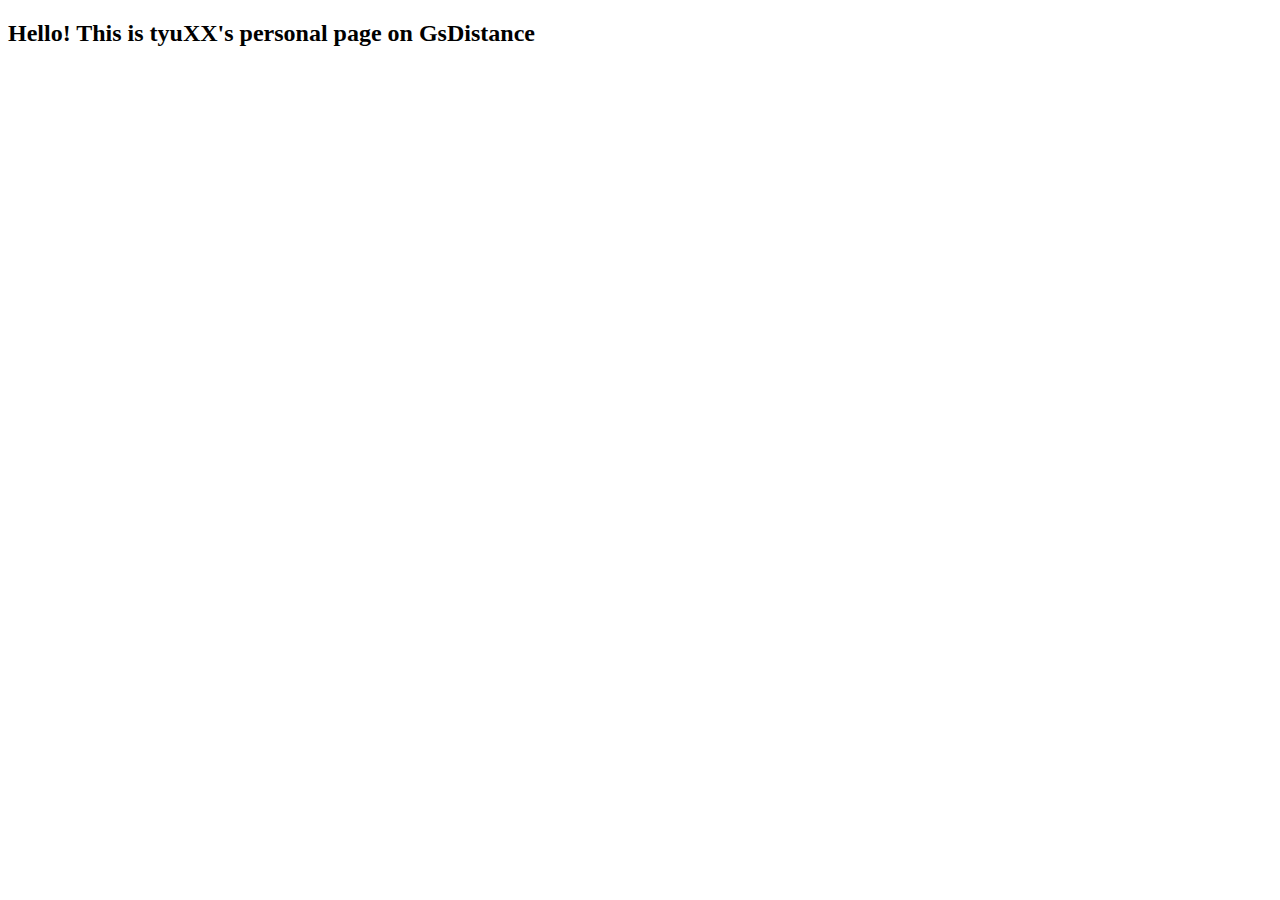
==== index.html @ 3a612f88 "init" ====
<!DOCTYPE html>
<html lang="en">
<head>
    <meta charset="UTF-8">
    <meta name="viewport" content="width=device-width, initial-scale=1.0">
    <title>[tyuXX]</title>
</head>
<body>
    <h2>Hello! This is tyuXX's personal page on GsDistance</h2>
</body>
</html>
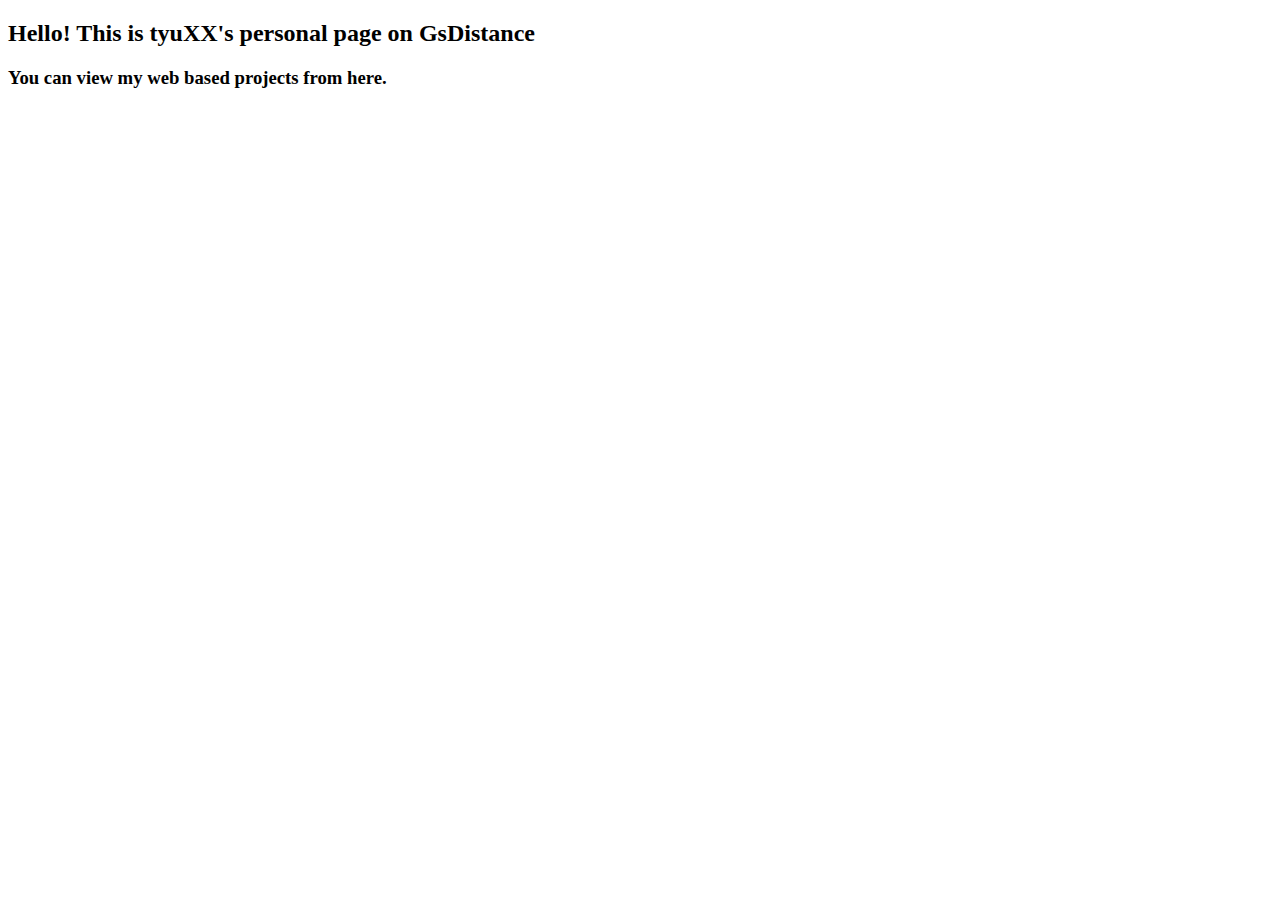
==== commit a97fbbe8: "Add dynamic submodule addition" ====
--- a/index.html
+++ b/index.html
@@ -7,5 +7,22 @@
 </head>
 <body>
     <h2>Hello! This is tyuXX's personal page on GsDistance</h2>
+    <h3>You can view my web based projects from here.</h3>
+    
+    <ul id="submodule-list"></ul>
+
+    <script>
+        fetch('submodules.json')
+            .then(response => response.json())
+            .then(data => {
+                const list = document.getElementById('submodule-list');
+                data.forEach(submodule => {
+                    const listItem = document.createElement('li');
+                    listItem.textContent = submodule.name;
+                    list.appendChild(listItem);
+                });
+            })
+            .catch(error => console.error('Error loading submodules:', error));
+    </script>
 </body>
 </html>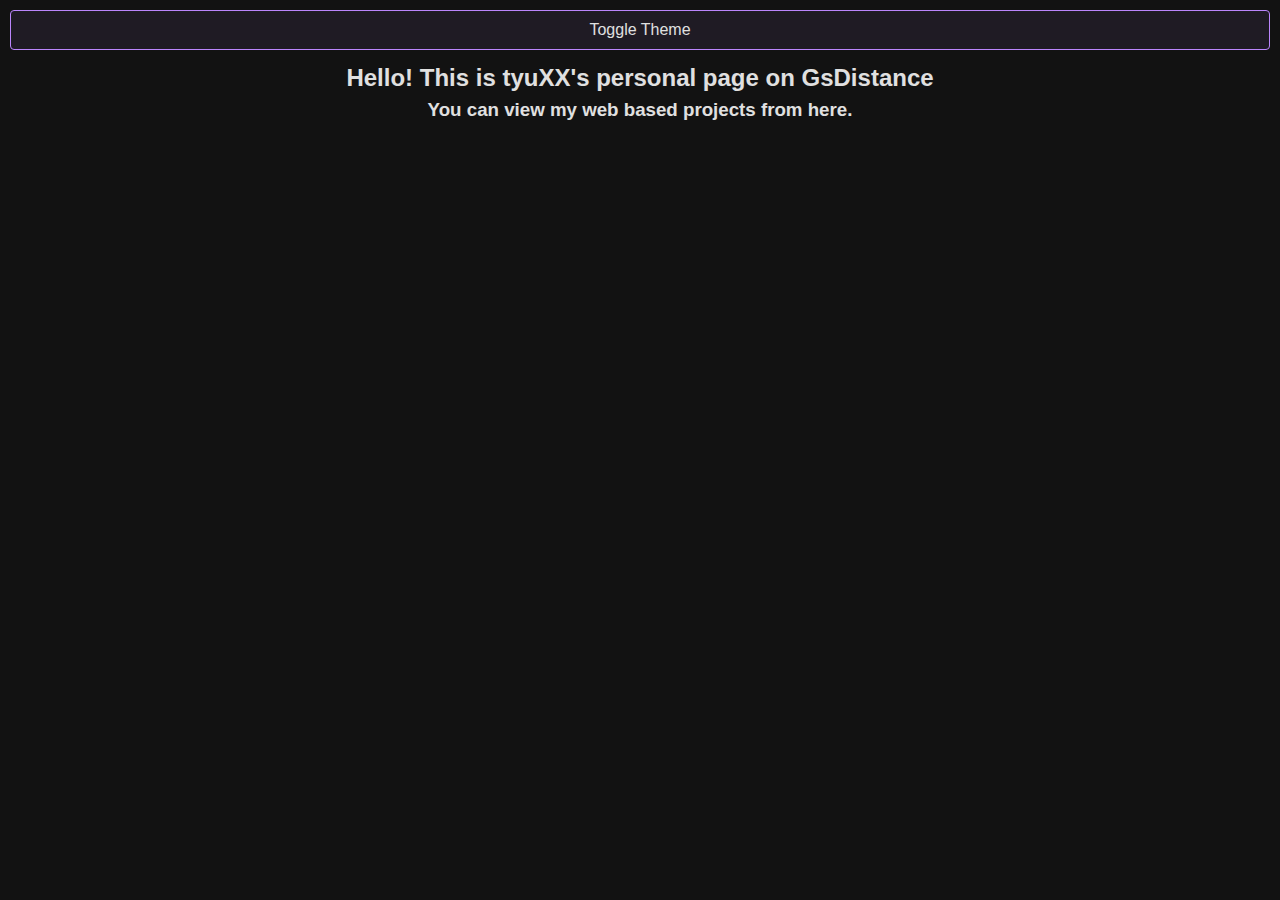
==== commit 904d4480: "Make it look better" ====
--- a/index.html
+++ b/index.html
@@ -4,25 +4,16 @@
     <meta charset="UTF-8">
     <meta name="viewport" content="width=device-width, initial-scale=1.0">
     <title>[tyuXX]</title>
+    <link rel="stylesheet" href="files/style.css">
 </head>
 <body>
+    <button id="theme-toggle">Toggle Theme</button>
+
     <h2>Hello! This is tyuXX's personal page on GsDistance</h2>
     <h3>You can view my web based projects from here.</h3>
     
     <ul id="submodule-list"></ul>
 
-    <script>
-        fetch('submodules.json')
-            .then(response => response.json())
-            .then(data => {
-                const list = document.getElementById('submodule-list');
-                data.forEach(submodule => {
-                    const listItem = document.createElement('li');
-                    listItem.textContent = submodule.name;
-                    list.appendChild(listItem);
-                });
-            })
-            .catch(error => console.error('Error loading submodules:', error));
-    </script>
+    <script src="files/script.js"></script>
 </body>
 </html>--- a/files/style.css
+++ b/files/style.css
@@ -0,0 +1,179 @@
+/* General Reset */
+* {
+  margin: 0;
+  padding: 0;
+  box-sizing: border-box;
+}
+
+body {
+  font-family: "Arial", sans-serif;
+  font-size: 16px;
+  line-height: 1.5;
+  background-color: #121212; /* Dark background */
+  color: #e0e0e0; /* Light text */
+  min-height: 100vh;
+  display: flex;
+  flex-direction: column;
+  align-items: center;
+  justify-content: flex-start;
+  padding: 20px;
+  transition: background-color 0.3s ease, color 0.3s ease;
+}
+
+/* Links */
+a {
+  color: #bb86fc; /* Modern purple link color */
+  text-decoration: none;
+  transition: color 0.3s ease;
+}
+
+a:hover {
+  color: #3700b3; /* Slightly darker purple on hover */
+}
+
+/* Buttons */
+button {
+  background-color: #1f1b24; /* Dark button background */
+  color: #e0e0e0;
+  border: 1px solid #bb86fc; /* Matching accent color */
+  border-radius: 4px;
+  padding: 10px 20px;
+  font-size: 1rem;
+  cursor: pointer;
+  transition: background-color 0.3s ease, color 0.3s ease;
+}
+
+button:hover {
+  background-color: #bb86fc;
+  color: #121212;
+}
+
+/* List */
+ul {
+  list-style: none;
+  width: 100%;
+  max-width: 600px;
+  margin: 20px auto;
+  padding: 0;
+}
+
+li {
+  background-color: #1f1b24; /* Slightly lighter than the body */
+  padding: 15px;
+  margin-bottom: 10px;
+  border-radius: 6px;
+  border: 1px solid #333;
+  transition: transform 0.2s ease, background-color 0.3s ease;
+}
+
+li:hover {
+  transform: translateY(-2px);
+  background-color: #2a2a2a;
+}
+
+/* Header */
+header {
+  width: 100%;
+  max-width: 900px;
+  text-align: center;
+  margin-bottom: 20px;
+}
+
+header h1 {
+  font-size: 2rem;
+  color: #bb86fc;
+}
+
+header p {
+  color: #9e9e9e;
+}
+
+/* Footer */
+footer {
+  margin-top: auto;
+  color: #9e9e9e;
+  font-size: 0.9rem;
+  text-align: center;
+  padding: 10px 0;
+  border-top: 1px solid #333;
+  width: 100%;
+  max-width: 900px;
+}
+
+/* Light Theme */
+.light-theme {
+  background-color: #f5f5f5; /* Light background */
+  color: #121212; /* Dark text */
+  transition: background-color 0.3s ease, color 0.3s ease;
+}
+
+.light-theme a {
+  color: #007bff; /* Blue links for light theme */
+}
+
+.light-theme a:hover {
+  color: #0056b3; /* Darker blue on hover */
+}
+
+.light-theme button {
+  background-color: #e0e0e0; /* Light button background */
+  color: #121212;
+  border: 1px solid #007bff; /* Matching accent color */
+}
+
+.light-theme button:hover {
+  background-color: #007bff;
+  color: #ffffff;
+}
+
+.light-theme li {
+  background-color: #ffffff; /* White background for list items */
+  border: 1px solid #ddd;
+}
+
+.light-theme li:hover {
+  background-color: #f0f0f0; /* Subtle gray hover effect */
+}
+
+.light-theme header h1 {
+  color: #007bff;
+}
+
+.light-theme header p {
+  color: #6c757d; /* Subtle gray for description */
+}
+
+.light-theme footer {
+  color: #6c757d;
+  border-top: 1px solid #ddd;
+}
+
+/* Animations */
+li {
+  opacity: 0;
+  transform: translateY(20px);
+  animation: fadeIn 0.3s ease forwards;
+}
+
+@keyframes fadeIn {
+  to {
+    opacity: 1;
+    transform: translateY(0);
+  }
+}
+
+/* Responsiveness */
+body {
+  padding: 10px;
+}
+
+ul {
+  max-width: 100%; /* Avoid cutoff on smaller screens */
+  padding: 0;
+}
+
+input,
+button {
+  width: 100%; /* Full width on small screens */
+  margin-bottom: 10px;
+}
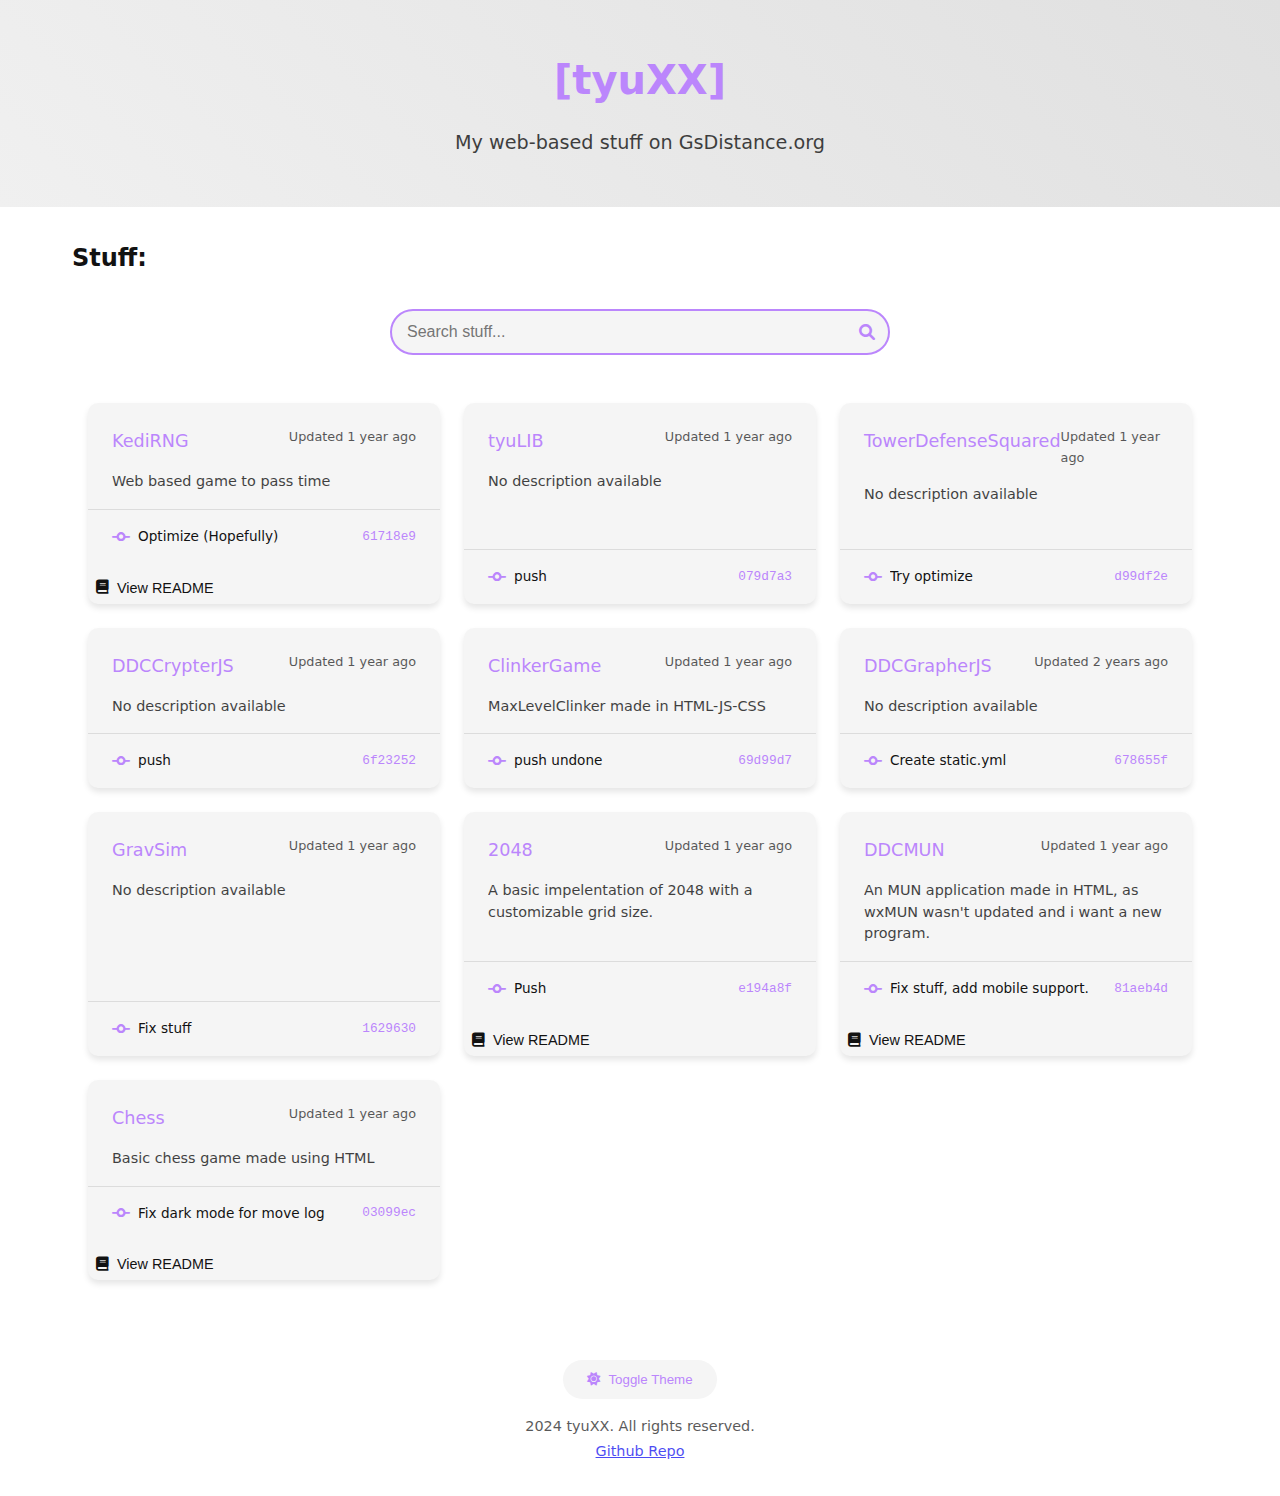
==== commit 17875ae8: "Add favicon" ====
--- a/index.html
+++ b/index.html
@@ -1,19 +1,41 @@
 <!DOCTYPE html>
 <html lang="en">
-<head>
-    <meta charset="UTF-8">
-    <meta name="viewport" content="width=device-width, initial-scale=1.0">
-    <title>[tyuXX]</title>
-    <link rel="stylesheet" href="files/style.css">
-</head>
-<body>
-    <button id="theme-toggle">Toggle Theme</button>
+  <head>
+    <meta charset="UTF-8" />
+    <meta name="viewport" content="width=device-width, initial-scale=1.0" />
+    <meta name="description" content="tyuXX's personal project portfolio on GsDistance - Explore web-based projects and applications" />
+    <meta name="theme-color" content="#121212" />
+    <title>[tyuXX] | GsDistance</title>
+    <link rel="stylesheet" href="files/style.css" />
+    <link rel="stylesheet" href="https://cdnjs.cloudflare.com/ajax/libs/font-awesome/6.0.0/css/all.min.css" />
+    <script src="files/favicon.js" defer></script>
+  </head>
+  <body>
+    <header>
+      <h1>[tyuXX]</h1>
+      <p class="subtitle">My web-based stuff on GsDistance.org</p>
+    </header>
 
-    <h2>Hello! This is tyuXX's personal page on GsDistance</h2>
-    <h3>You can view my web based projects from here.</h3>
-    
-    <ul id="submodule-list"></ul>
+    <main>
+      <section class="projects">
+        <h2>Stuff:</h2>
+        <div class="search-container">
+          <input type="text" id="project-search" placeholder="Search stuff..." />
+          <i class="fas fa-search search-icon"></i>
+        </div>
+        <ul id="submodule-list" class="project-grid"></ul>
+      </section>
+    </main>
+
+    <footer>
+      <button id="theme-toggle" class="theme-toggle">
+        <i class="fas fa-moon"></i>
+        <span>Toggle Theme</span>
+      </button>
+      <p class="footer-text"> 2024 tyuXX. All rights reserved.</p>
+      <a href="http://github.com/tyuXX/tyuxx.gsdistance.org" class="footer-text" target="_blank">Github Repo</a>
+    </footer>
 
     <script src="files/script.js"></script>
-</body>
-</html>+  </body>
+</html>
--- a/files/style.css
+++ b/files/style.css
@@ -1,3 +1,13 @@
+:root {
+  --primary-color: #bb86fc;
+  --background-dark: #121212;
+  --background-light: #ffffff;
+  --text-dark: #e0e0e0;
+  --text-light: #121212;
+  --card-dark: #1f1b24;
+  --card-light: #f5f5f5;
+}
+
 /* General Reset */
 * {
   margin: 0;
@@ -6,174 +16,327 @@
 }
 
 body {
-  font-family: "Arial", sans-serif;
+  font-family: 'Segoe UI', system-ui, -apple-system, sans-serif;
   font-size: 16px;
-  line-height: 1.5;
-  background-color: #121212; /* Dark background */
-  color: #e0e0e0; /* Light text */
+  line-height: 1.6;
+  background-color: var(--background-dark);
+  color: var(--text-dark);
   min-height: 100vh;
   display: flex;
   flex-direction: column;
-  align-items: center;
-  justify-content: flex-start;
-  padding: 20px;
   transition: background-color 0.3s ease, color 0.3s ease;
 }
 
-/* Links */
-a {
-  color: #bb86fc; /* Modern purple link color */
-  text-decoration: none;
-  transition: color 0.3s ease;
-}
-
-a:hover {
-  color: #3700b3; /* Slightly darker purple on hover */
-}
-
-/* Buttons */
-button {
-  background-color: #1f1b24; /* Dark button background */
-  color: #e0e0e0;
-  border: 1px solid #bb86fc; /* Matching accent color */
-  border-radius: 4px;
-  padding: 10px 20px;
-  font-size: 1rem;
-  cursor: pointer;
-  transition: background-color 0.3s ease, color 0.3s ease;
-}
-
-button:hover {
-  background-color: #bb86fc;
-  color: #121212;
-}
-
-/* List */
-ul {
-  list-style: none;
-  width: 100%;
-  max-width: 600px;
-  margin: 20px auto;
-  padding: 0;
-}
-
-li {
-  background-color: #1f1b24; /* Slightly lighter than the body */
-  padding: 15px;
-  margin-bottom: 10px;
-  border-radius: 6px;
-  border: 1px solid #333;
-  transition: transform 0.2s ease, background-color 0.3s ease;
-}
-
-li:hover {
-  transform: translateY(-2px);
-  background-color: #2a2a2a;
+/* Light theme */
+body.light-theme {
+  background-color: var(--background-light);
+  color: var(--text-light);
 }
 
 /* Header */
 header {
+  text-align: center;
+  padding: 3rem 1rem;
+  background: linear-gradient(45deg, #1a1a1a, #2d2d2d);
+}
+
+.light-theme header {
+  background: linear-gradient(45deg, #f0f0f0, #e0e0e0);
+}
+
+header h1 {
+  font-size: 2.5rem;
+  color: var(--primary-color);
+  margin-bottom: 1rem;
+}
+
+.subtitle {
+  font-size: 1.2rem;
+  opacity: 0.8;
+}
+
+/* Main Content */
+main {
+  flex: 1;
+  padding: 2rem;
+  max-width: 1200px;
+  margin: 0 auto;
   width: 100%;
-  max-width: 900px;
+}
+
+/* Search Container */
+.search-container {
+  position: relative;
+  max-width: 500px;
+  margin: 2rem auto;
+}
+
+#project-search {
+  width: 100%;
+  padding: 12px 45px 12px 15px;
+  border: 2px solid var(--primary-color);
+  border-radius: 25px;
+  background: var(--card-dark);
+  color: var(--text-dark);
+  font-size: 1rem;
+}
+
+.light-theme #project-search {
+  background: var(--card-light);
+  color: var(--text-light);
+}
+
+.search-icon {
+  position: absolute;
+  right: 15px;
+  top: 50%;
+  transform: translateY(-50%);
+  color: var(--primary-color);
+}
+
+/* Project Grid */
+.project-grid {
+  display: grid;
+  grid-template-columns: repeat(auto-fill, minmax(280px, 1fr));
+  gap: 1.5rem;
+  padding: 1rem;
+}
+
+.project-grid li {
+  background: var(--card-dark);
+  border-radius: 10px;
+  overflow: hidden;
+  box-shadow: 0 4px 6px rgba(0, 0, 0, 0.1);
+  transition: transform 0.3s ease, box-shadow 0.3s ease;
+  display: flex;
+  flex-direction: column;
+}
+
+.light-theme .project-grid li {
+  background: var(--card-light);
+}
+
+.project-grid li:hover {
+  transform: translateY(-5px);
+  box-shadow: 0 8px 12px rgba(0, 0, 0, 0.2);
+}
+
+.project-header {
+  padding: 1.5rem 1.5rem 1rem;
+  display: flex;
+  justify-content: space-between;
+  align-items: flex-start;
+}
+
+.project-name {
+  color: var(--primary-color);
+  text-decoration: none;
+  font-weight: 500;
+  font-size: 1.1rem;
+}
+
+.project-date {
+  font-size: 0.8rem;
+  color: var(--text-dark);
+  opacity: 0.7;
+}
+
+.light-theme .project-date {
+  color: var(--text-light);
+}
+
+.project-description {
+  padding: 0 1.5rem 1rem;
+  color: var(--text-dark);
+  font-size: 0.9rem;
+  line-height: 1.5;
+  opacity: 0.8;
+  flex-grow: 1;
+}
+
+.light-theme .project-description {
+  color: var(--text-light);
+}
+
+.project-commit {
+  padding: 1rem 1.5rem;
+  border-top: 1px solid rgba(255, 255, 255, 0.1);
+  font-size: 0.85rem;
+  display: flex;
+  align-items: center;
+  gap: 0.5rem;
+  color: var(--text-dark);
+  text-decoration: none;
+  transition: background-color 0.2s ease;
+}
+
+.light-theme .project-commit {
+  border-top-color: rgba(0, 0, 0, 0.1);
+  color: var(--text-light);
+}
+
+.project-commit:hover {
+  background-color: rgba(187, 134, 252, 0.1);
+}
+
+.project-commit i {
+  color: var(--primary-color);
+  font-size: 0.9rem;
+}
+
+.commit-message {
+  flex-grow: 1;
+  overflow: hidden;
+  text-overflow: ellipsis;
+  white-space: nowrap;
+}
+
+.commit-hash {
+  color: var(--primary-color);
+  font-family: monospace;
+  font-size: 0.8rem;
+}
+
+.project-readme {
+  margin-top: 1rem;
+  padding: 1rem;
+  background: var(--card-dark);
+  border-radius: 8px;
+  white-space: pre-wrap;
+  overflow-x: auto;
+  display: none;
+}
+
+.light-theme .project-readme {
+  background: var(--card-light);
+}
+
+.project-readme.active {
+  display: block;
+}
+
+.readme-toggle {
+  background: none;
+  border: none;
+  color: var(--text-dark);
+  cursor: pointer;
+  padding: 0.5rem;
+  display: flex;
+  align-items: center;
+  gap: 0.5rem;
+  font-size: 0.9rem;
+  margin-top: 0.5rem;
+}
+
+.light-theme .readme-toggle {
+  color: var(--text-light);
+}
+
+.readme-toggle:hover {
+  color: var(--primary-color);
+}
+
+/* Loading State */
+.loading-spinner {
+  display: flex;
+  justify-content: center;
+  align-items: center;
+  padding: 2rem;
+  color: var(--primary-color);
+}
+
+.loading-spinner i {
+  animation: spin 1s linear infinite;
+}
+
+@keyframes spin {
+  0% { transform: rotate(0deg); }
+  100% { transform: rotate(360deg); }
+}
+
+/* Error Message */
+.error-message {
   text-align: center;
-  margin-bottom: 20px;
-}
-
-header h1 {
-  font-size: 2rem;
-  color: #bb86fc;
-}
-
-header p {
-  color: #9e9e9e;
+  padding: 2rem;
+  color: #ff6b6b;
+  background: rgba(255, 107, 107, 0.1);
+  border-radius: 10px;
+  margin: 1rem 0;
+}
+
+/* No Results */
+.no-results {
+  text-align: center;
+  padding: 2rem;
+  color: var(--text-dark);
+  opacity: 0.7;
+}
+
+.light-theme .no-results {
+  color: var(--text-light);
 }
 
 /* Footer */
 footer {
+  text-align: center;
+  padding: 2rem;
   margin-top: auto;
-  color: #9e9e9e;
+}
+
+.theme-toggle {
+  display: flex;
+  align-items: center;
+  gap: 0.5rem;
+  margin: 0 auto 1rem;
+  padding: 0.75rem 1.5rem;
+  border: none;
+  border-radius: 25px;
+  background: var(--card-dark);
+  color: var(--primary-color);
+  cursor: pointer;
+  transition: all 0.3s ease;
+}
+
+.light-theme .theme-toggle {
+  background: var(--card-light);
+}
+
+.theme-toggle:hover {
+  background: var(--primary-color);
+  color: var(--background-dark);
+}
+
+.footer-text {
   font-size: 0.9rem;
-  text-align: center;
-  padding: 10px 0;
-  border-top: 1px solid #333;
-  width: 100%;
-  max-width: 900px;
-}
-
-/* Light Theme */
-.light-theme {
-  background-color: #f5f5f5; /* Light background */
-  color: #121212; /* Dark text */
-  transition: background-color 0.3s ease, color 0.3s ease;
-}
-
-.light-theme a {
-  color: #007bff; /* Blue links for light theme */
-}
-
-.light-theme a:hover {
-  color: #0056b3; /* Darker blue on hover */
-}
-
-.light-theme button {
-  background-color: #e0e0e0; /* Light button background */
-  color: #121212;
-  border: 1px solid #007bff; /* Matching accent color */
-}
-
-.light-theme button:hover {
-  background-color: #007bff;
-  color: #ffffff;
-}
-
-.light-theme li {
-  background-color: #ffffff; /* White background for list items */
-  border: 1px solid #ddd;
-}
-
-.light-theme li:hover {
-  background-color: #f0f0f0; /* Subtle gray hover effect */
-}
-
-.light-theme header h1 {
-  color: #007bff;
-}
-
-.light-theme header p {
-  color: #6c757d; /* Subtle gray for description */
-}
-
-.light-theme footer {
-  color: #6c757d;
-  border-top: 1px solid #ddd;
-}
-
-/* Animations */
-li {
-  opacity: 0;
-  transform: translateY(20px);
-  animation: fadeIn 0.3s ease forwards;
-}
-
-@keyframes fadeIn {
-  to {
-    opacity: 1;
-    transform: translateY(0);
-  }
-}
-
-/* Responsiveness */
-body {
-  padding: 10px;
-}
-
-ul {
-  max-width: 100%; /* Avoid cutoff on smaller screens */
-  padding: 0;
-}
-
-input,
-button {
-  width: 100%; /* Full width on small screens */
-  margin-bottom: 10px;
-}
+  opacity: 0.7;
+}
+
+/* Responsive Design */
+@media (max-width: 768px) {
+  header h1 {
+    font-size: 2rem;
+  }
+  
+  .project-grid {
+    grid-template-columns: repeat(auto-fill, minmax(250px, 1fr));
+    gap: 1rem;
+  }
+  
+  main {
+    padding: 1rem;
+  }
+}
+
+@media (max-width: 480px) {
+  header h1 {
+    font-size: 1.75rem;
+  }
+  
+  .subtitle {
+    font-size: 1rem;
+  }
+  
+  #project-search {
+    font-size: 0.9rem;
+  }
+}
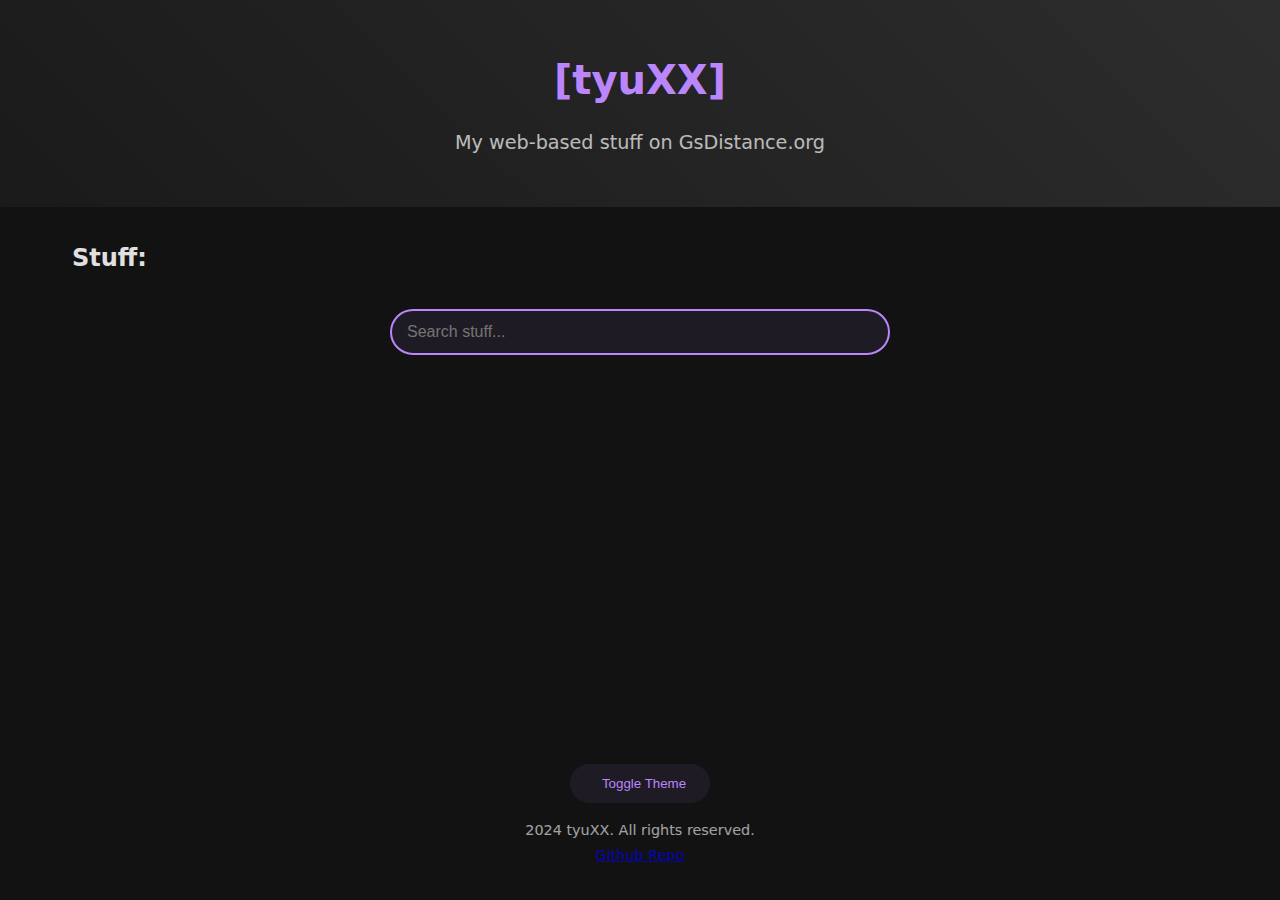
==== commit 27bb73da: "Add README rendering" ====
--- a/index.html
+++ b/index.html
@@ -7,7 +7,9 @@
     <meta name="theme-color" content="#121212" />
     <title>[tyuXX] | GsDistance</title>
     <link rel="stylesheet" href="files/style.css" />
-    <link rel="stylesheet" href="https://cdnjs.cloudflare.com/ajax/libs/font-awesome/6.0.0/css/all.min.css" />
+    <link rel="stylesheet" href="https://storage.gsdistance.org/store/icons/css/all.min.css" />
+    <link rel="stylesheet" href="MDRender/css/markdown.css">
+    <script src="MDRender/js/renderer.js"></script>
     <script src="files/favicon.js" defer></script>
   </head>
   <body>
